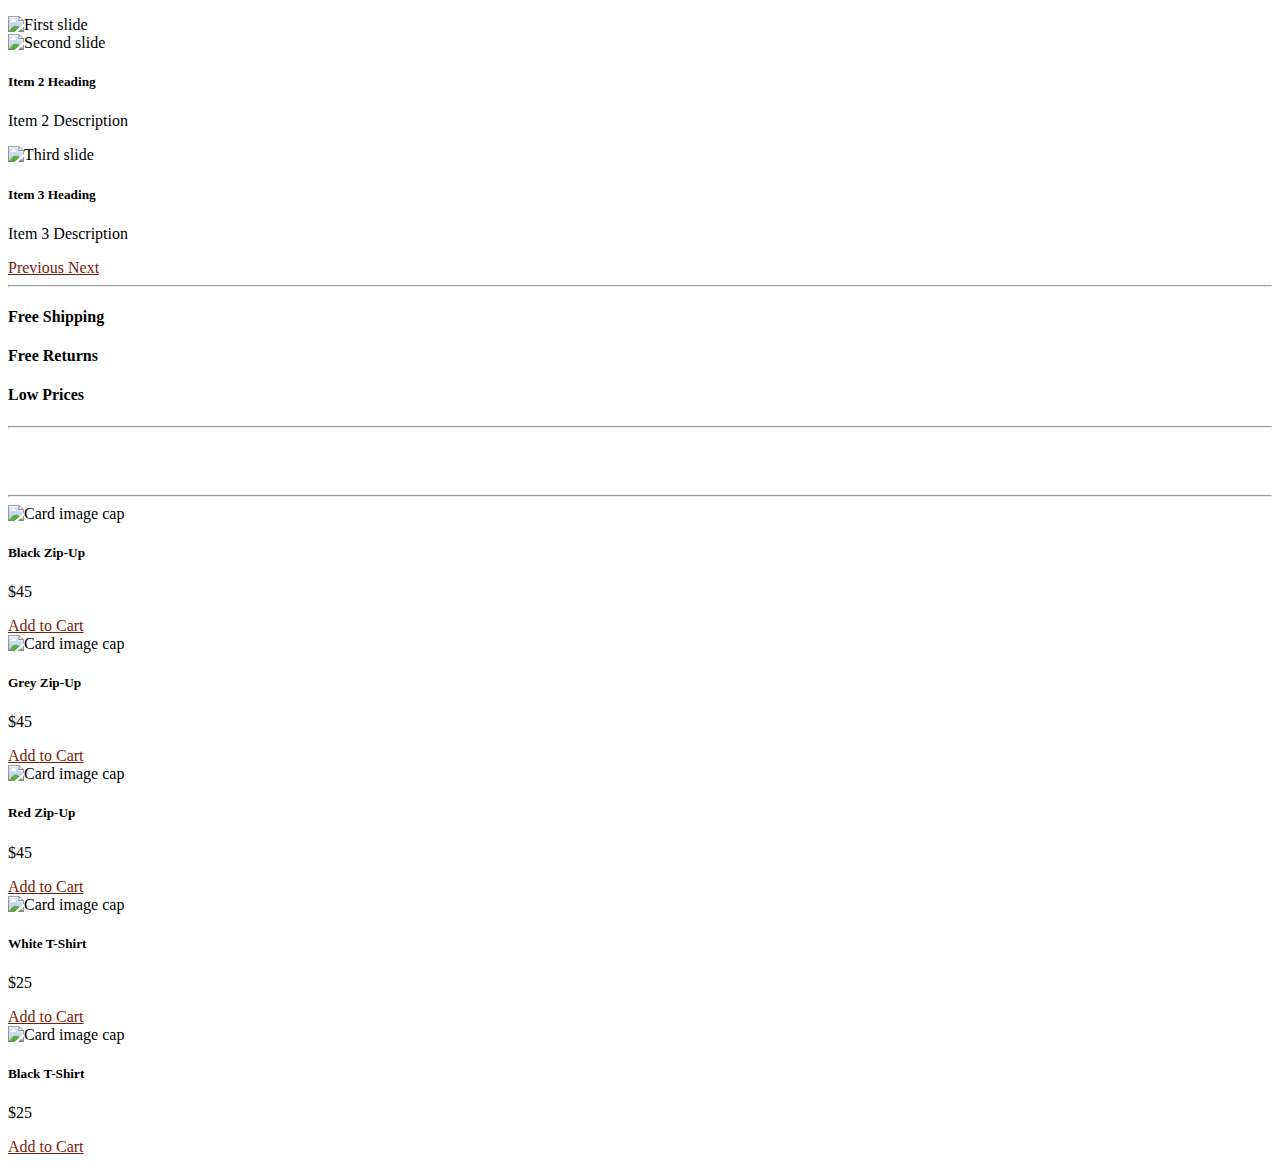
==== merch.html @ 0834046e "Add files via upload" ====
<!DOCTYPE html>
<!-- saved from url=(0058)file:///C:/Users/28811/Creative%20Cloud%20Files/merch.html -->
<html lang="en"><head><meta http-equiv="Content-Type" content="text/html; charset=UTF-8">
    
    <meta http-equiv="X-UA-Compatible" content="IE=edge">
    <meta name="viewport" content="width=device-width, initial-scale=1">
    <title>Bootstrap eCommerce Page Template</title>
    <!-- Bootstrap -->
    <link href="./merch_files/bootstrap-4.4.1.css" rel="stylesheet">
    <style type="text/css">
    a:link {
    color: #791D09;
}
    h1 {
    color: #A6A6A6;
}
    </style>
  </head>
  <body>      


    <div class="container mt-3">
      <div class="row">
        <div class="col-12">
          <div id="carouselExampleControls" class="carousel slide" data-ride="carousel">
            <ol class="carousel-indicators">
             
            </ol>
            <div class="carousel-inner">
              <div class="carousel-item active">
                <img class="d-block w-100" src="./merch_files/Untitled design (4).jpg" alt="First slide">
                <div class="carousel-caption d-none d-md-block">
                 
                  
                </div>
              </div>
              <div class="carousel-item">
                <img class="d-block w-100" src="./merch_files/1920x500.gif" alt="Second slide">
                <div class="carousel-caption d-none d-md-block">
                  <h5>Item 2 Heading</h5>
                  <p>Item 2 Description</p>
                </div>
              </div>
              <div class="carousel-item">
                <img class="d-block w-100" src="./merch_files/1920x500.gif" alt="Third slide">
                <div class="carousel-caption d-none d-md-block">
                  <h5>Item 3 Heading</h5>
                  <p>Item 3 Description</p>
                </div>
              </div>
            </div>
            <a class="carousel-control-prev" href="file:///C:/Users/28811/Creative%20Cloud%20Files/merch.html#carouselExampleControls" role="button" data-slide="prev">
            <span class="carousel-control-prev-icon" aria-hidden="true"></span>
            <span class="sr-only">Previous</span>
            </a>
            <a class="carousel-control-next" href="file:///C:/Users/28811/Creative%20Cloud%20Files/merch.html#carouselExampleControls" role="button" data-slide="next">
            <span class="carousel-control-next-icon" aria-hidden="true"></span>
            <span class="sr-only">Next</span>
            </a>
          </div>
        </div>
      </div>
      <hr>
    </div>
    <div class="container">
      <div class="row">
        <div class="col-4">
          <div class="row">
            <div class="col-2"></div>
            <div class="col-lg-6 col-10 ml-1">
              <h4>Free Shipping</h4>
            </div>
          </div>
        </div>
        <div class="col-4">
          <div class="row">
            <div class="col-2"></div>
            <div class="col-lg-6 col-10 ml-1">
              <h4>Free Returns</h4>
            </div>
          </div>
        </div>
        <div class="col-4">
          <div class="row">
            <div class="col-2"></div>
            <div class="col-lg-6 col-10 ml-1">
              <h4>Low Prices</h4>
            </div>
          </div>
        </div>
      </div>
    </div>
    <hr>
    <h2 class="text-center">&nbsp;</h2>
    <hr>
    <div class="container">
      <div class="row text-center">
        <div class="col-md-4 pb-1 pb-md-0">
          <div class="card">
            <img class="card-img-top" src="./merch_files/Untitled design (2).png" alt="Card image cap">
            <div class="card-body">
              <h5 class="card-title">Black Zip-Up&nbsp; &nbsp;</h5>
              <p class="card-text">$45</p>
              <a href="file:///C:/Users/28811/Creative%20Cloud%20Files/merch.html#" class="btn btn-primary">Add to Cart</a>
            </div>
          </div>
        </div>
        <div class="col-md-4 pb-1 pb-md-0">
          <div class="card">
            <img class="card-img-top" src="./merch_files/Untitled design (3).png" alt="Card image cap">
            <div class="card-body">
              <h5 class="card-title">Grey Zip-Up</h5>
              <p class="card-text">$45&nbsp;</p>
              <a href="file:///C:/Users/28811/Creative%20Cloud%20Files/merch.html#" class="btn btn-primary">Add to Cart</a>
            </div>
          </div>
        </div>
        <div class="col-md-4 pb-1 pb-md-0">
          <div class="card">
            <img class="card-img-top" src="./merch_files/Untitled design (4).png" alt="Card image cap">
            <div class="card-body">
              <h5 class="card-title">Red Zip-Up&nbsp;</h5>
              <p class="card-text">$45</p>
              <a href="file:///C:/Users/28811/Creative%20Cloud%20Files/merch.html#" class="btn btn-primary">Add to Cart</a>
            </div>
          </div>
        </div>
      </div>
      <div class="row text-center mt-4">
        <div class="col-md-4 pb-1 pb-md-0">
          <div class="card">
            <img class="card-img-top" src="./merch_files/Untitled design.png" alt="Card image cap">
            <div class="card-body">
              <h5 class="card-title">White T-Shirt&nbsp;</h5>
              <p class="card-text">$25</p>
              <a href="file:///C:/Users/28811/Creative%20Cloud%20Files/merch.html#" class="btn btn-primary">Add to Cart</a>
            </div>
          </div>
        </div>
        <div class="col-md-4 pb-1 pb-md-0">
          <div class="card">
            <img class="card-img-top" src="./merch_files/Untitled design (1).png" alt="Card image cap">
            <div class="card-body">
              <h5 class="card-title">Black T-Shirt&nbsp;</h5>
              <p class="card-text">$25</p>
              <a href="file:///C:/Users/28811/Creative%20Cloud%20Files/merch.html#" class="btn btn-primary">Add to Cart</a>
            </div>
        
        
</div></div></div></div></body></html>
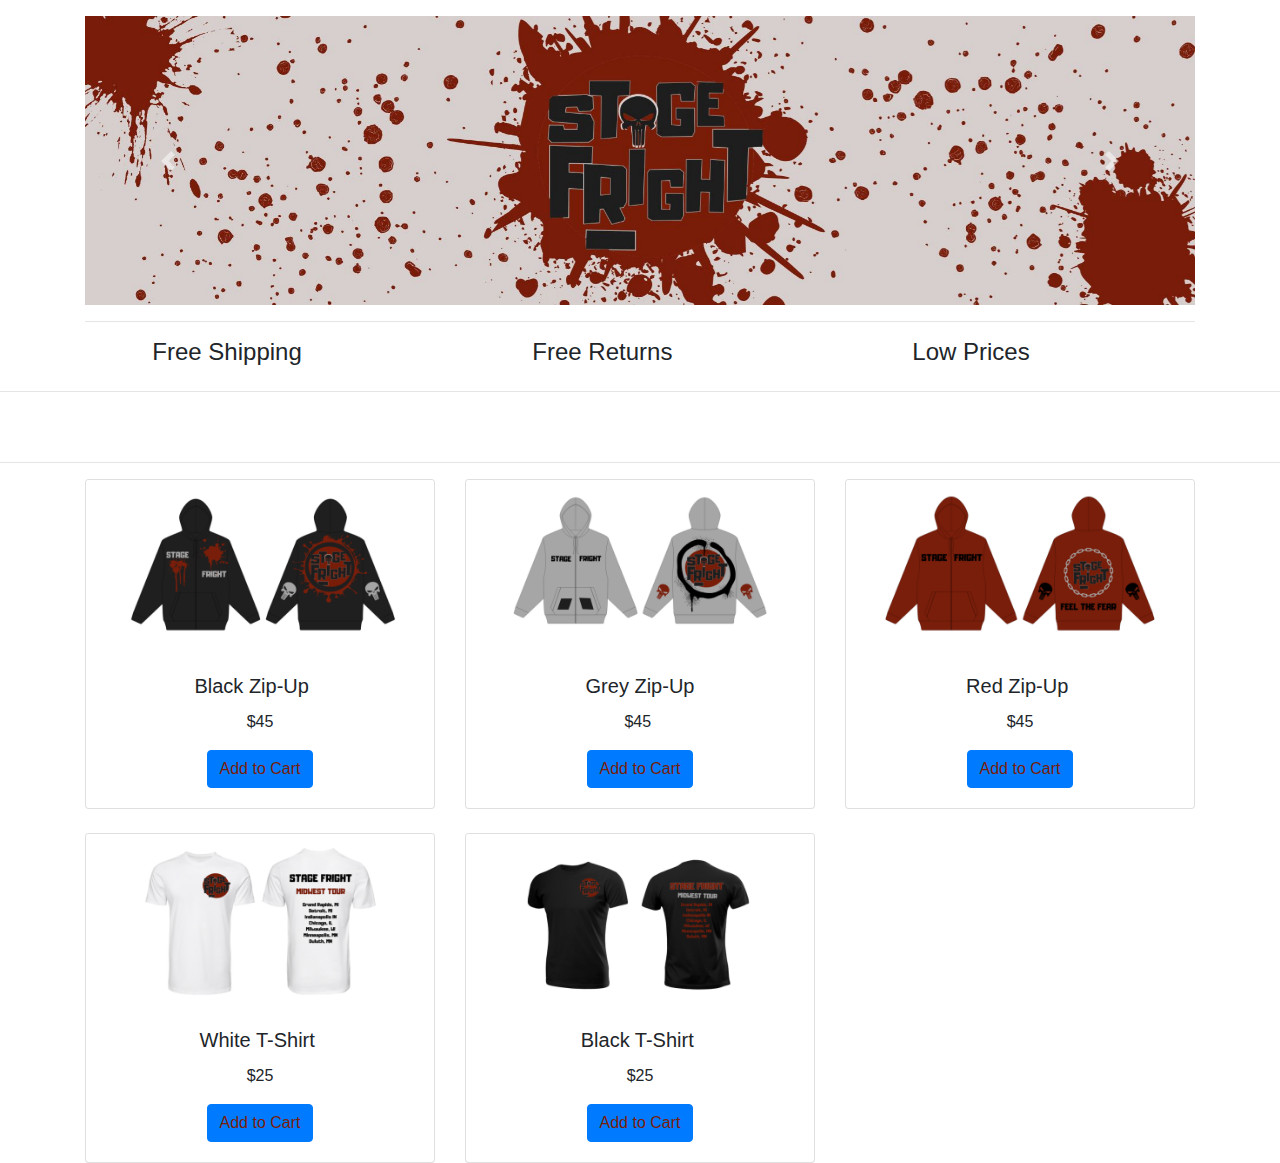
==== commit 06308ddd: "Add files via upload" ====
--- a/merch.html
+++ b/merch.html
@@ -49,11 +49,11 @@
                 </div>
               </div>
             </div>
-            <a class="carousel-control-prev" href="file:///C:/Users/28811/Creative%20Cloud%20Files/merch.html#carouselExampleControls" role="button" data-slide="prev">
+            <a class="carousel-control-prev" href="./merch.html#carouselExampleControls" role="button" data-slide="prev">
             <span class="carousel-control-prev-icon" aria-hidden="true"></span>
             <span class="sr-only">Previous</span>
             </a>
-            <a class="carousel-control-next" href="file:///C:/Users/28811/Creative%20Cloud%20Files/merch.html#carouselExampleControls" role="button" data-slide="next">
+            <a class="carousel-control-next" href="./merch.html#carouselExampleControls" role="button" data-slide="next">
             <span class="carousel-control-next-icon" aria-hidden="true"></span>
             <span class="sr-only">Next</span>
             </a>
@@ -101,7 +101,7 @@
             <div class="card-body">
               <h5 class="card-title">Black Zip-Up&nbsp; &nbsp;</h5>
               <p class="card-text">$45</p>
-              <a href="file:///C:/Users/28811/Creative%20Cloud%20Files/merch.html#" class="btn btn-primary">Add to Cart</a>
+              <a href="./merch.html#" class="btn btn-primary">Add to Cart</a>
             </div>
           </div>
         </div>
@@ -111,7 +111,7 @@
             <div class="card-body">
               <h5 class="card-title">Grey Zip-Up</h5>
               <p class="card-text">$45&nbsp;</p>
-              <a href="file:///C:/Users/28811/Creative%20Cloud%20Files/merch.html#" class="btn btn-primary">Add to Cart</a>
+              <a href="./merch.html#" class="btn btn-primary">Add to Cart</a>
             </div>
           </div>
         </div>
@@ -121,7 +121,7 @@
             <div class="card-body">
               <h5 class="card-title">Red Zip-Up&nbsp;</h5>
               <p class="card-text">$45</p>
-              <a href="file:///C:/Users/28811/Creative%20Cloud%20Files/merch.html#" class="btn btn-primary">Add to Cart</a>
+              <a href="./merch.html#" class="btn btn-primary">Add to Cart</a>
             </div>
           </div>
         </div>
@@ -133,7 +133,7 @@
             <div class="card-body">
               <h5 class="card-title">White T-Shirt&nbsp;</h5>
               <p class="card-text">$25</p>
-              <a href="file:///C:/Users/28811/Creative%20Cloud%20Files/merch.html#" class="btn btn-primary">Add to Cart</a>
+              <a href="./merch.html#" class="btn btn-primary">Add to Cart</a>
             </div>
           </div>
         </div>
@@ -143,7 +143,7 @@
             <div class="card-body">
               <h5 class="card-title">Black T-Shirt&nbsp;</h5>
               <p class="card-text">$25</p>
-              <a href="file:///C:/Users/28811/Creative%20Cloud%20Files/merch.html#" class="btn btn-primary">Add to Cart</a>
+              <a href="./merch.html#" class="btn btn-primary">Add to Cart</a>
             </div>
         
         
